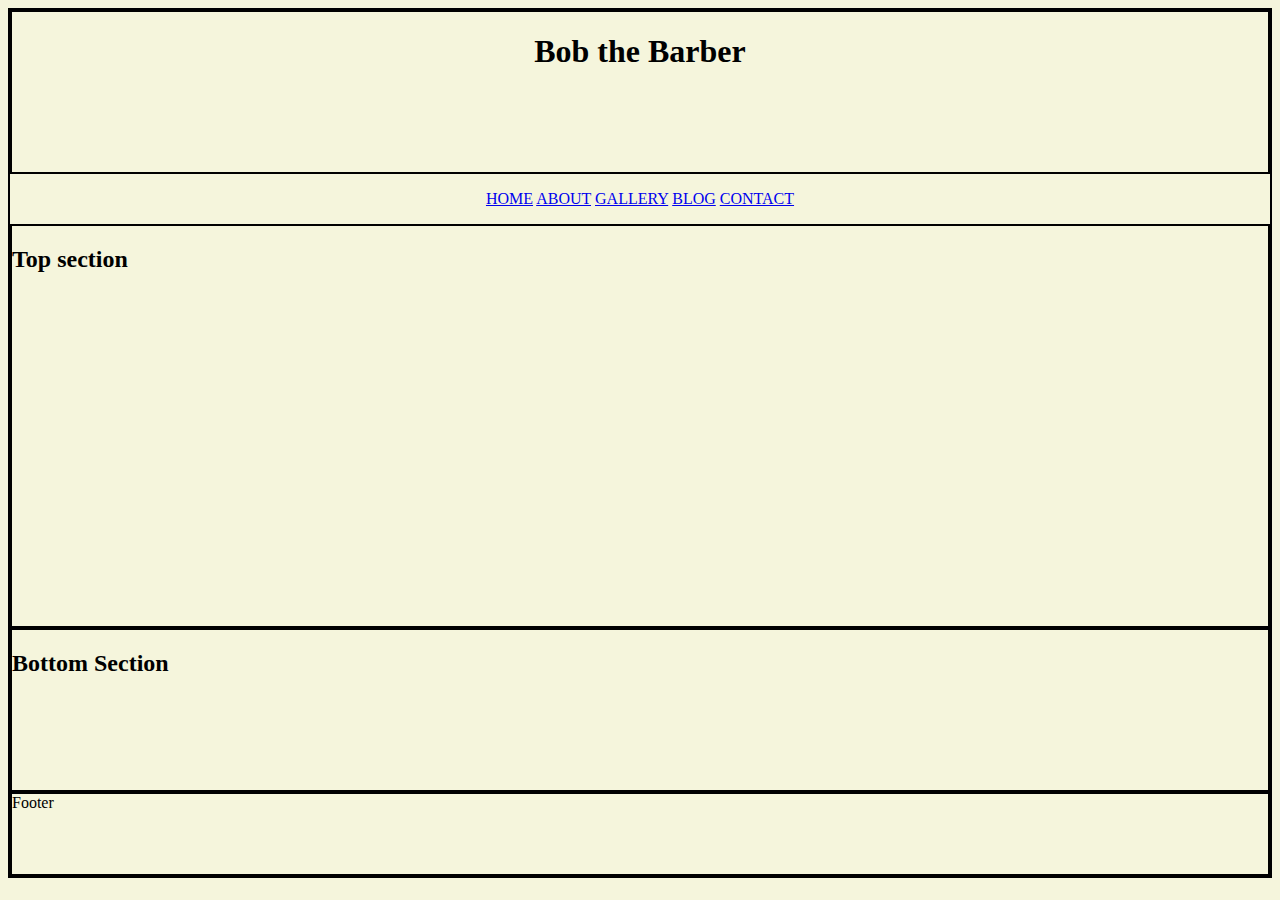
==== index.html @ 13a68159 "hairSalonWebsite" ====
<!DOCTYPE html>
<html lang="en">
  <head>
    <meta charset="UTF-8" />
    <meta name="viewport" content="width=device-width, initial-scale=1.0" />
    <title>Hair Salon</title>
    <link rel="stylesheet" href="style.css" />
  </head>
  <body>
    <div class="main">
      <header>
        <h1>Bob the Barber</h1>
      </header>
      <div id="links">
        <p>
          <a href="https://google.com">HOME</a>
          <a href="https://google.com">ABOUT</a>
          <a href="https://google.com">GALLERY</a>
          <a href="https://google.com">BLOG</a>
          <a href="https://google.com">CONTACT</a>
        </p>
      </div>
      <div class="top-section">
        <h2>Top section</h2>
      </div>
      <div class="bot-section">
        <h2>Bottom Section</h2>
      </div>
      <footer>Footer</footer>
    </div>
  </body>
</html>
---- style.css ----
body {
  background-color: beige;
}

.main {
  border: solid 2px;
}

header {
  display: flex;
  justify-content: center;
  border: solid 2px;
  height: 160px;
}

.top-section {
  border: solid 2px;
  height: 400px;
}

.bot-section {
  border: solid 2px;
  height: 160px;
}

footer {
  border: solid 2px;
  height: 80px;
}

#links {
  display: flex;
  justify-content: center;
}
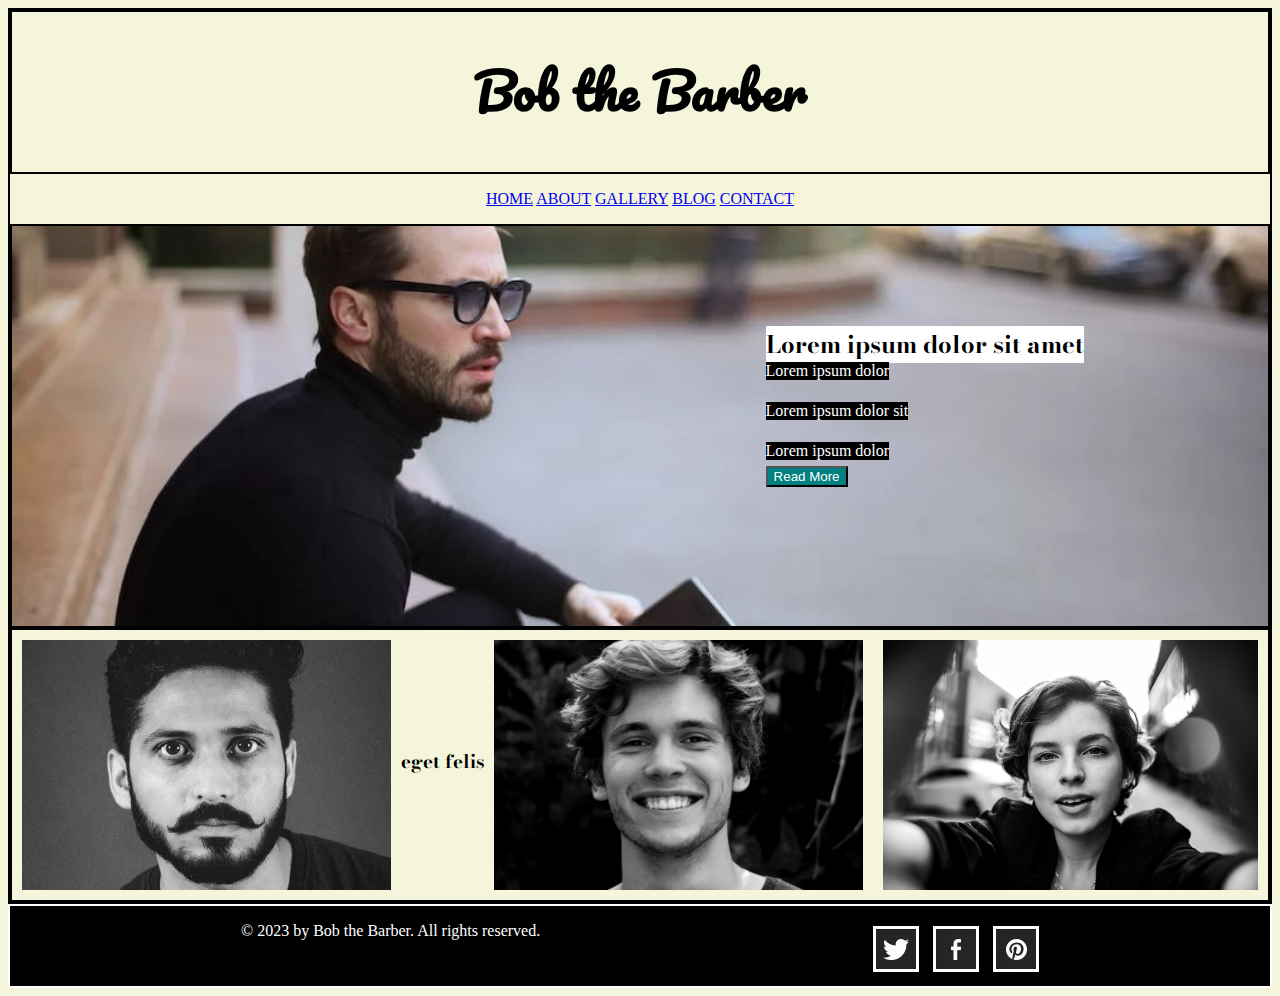
==== commit f67fd2a8: "hairSalonWebsite" ====
--- a/index.html
+++ b/index.html
@@ -5,6 +5,15 @@
     <meta name="viewport" content="width=device-width, initial-scale=1.0" />
     <title>Hair Salon</title>
     <link rel="stylesheet" href="style.css" />
+    <link rel="preconnect" href="https://fonts.googleapis.com" />
+    <link rel="preconnect" href="https://fonts.gstatic.com" crossorigin />
+    <link
+      href="https://fonts.googleapis.com/css2?family=Pacifico&display=swap"
+      rel="stylesheet"
+    />
+    <style>
+      @import url("https://fonts.googleapis.com/css2?family=Bodoni+Moda:opsz@6..96&display=swap");
+    </style>
   </head>
   <body>
     <div class="main">
@@ -13,20 +22,37 @@
       </header>
       <div id="links">
         <p>
-          <a href="https://google.com">HOME</a>
-          <a href="https://google.com">ABOUT</a>
-          <a href="https://google.com">GALLERY</a>
+          <a href="index.html">HOME</a>
+          <a href="about.html">ABOUT</a>
+          <a href="gallery.html">GALLERY</a>
           <a href="https://google.com">BLOG</a>
           <a href="https://google.com">CONTACT</a>
         </p>
       </div>
       <div class="top-section">
-        <h2>Top section</h2>
+        <img src="flipped.jpg" height="400px" width="100%" />
+        <h2 class="one">Lorem ipsum dolor sit amet</h2>
+        <p class="two">Lorem ipsum dolor</p>
+        <p class="three">Lorem ipsum dolor sit</p>
+        <p class="four">Lorem ipsum dolor</p>
+        <button class="five" href="">Read More</button>
       </div>
       <div class="bot-section">
-        <h2>Bottom Section</h2>
+        <img class="first-image" src="portrait4.jpg" />
+        <h3>eget felis</h3>
+        <img class="crop" src="portrait8.jpg" />
+        <img class="last-image" src="portrait9.jpg" />
       </div>
-      <footer>Footer</footer>
     </div>
+    <footer>
+      <p id="copyright">© 2023 by Bob the Barber. All rights reserved.</p>
+      <div class="foot">
+        <div id="socials">
+          <img id="twitter" src="twitter-dark.jpg" />
+          <img id="facebook" src="facebook-dark.jpg" />
+          <img id="pinterest" src="pinterest-dark.jpg" />
+        </div>
+      </div>
+    </footer>
   </body>
 </html>
--- a/style.css
+++ b/style.css
@@ -16,19 +16,129 @@
 .top-section {
   border: solid 2px;
   height: 400px;
+  position: relative;
+  text-align: center;
+  overflow: hidden;
+}
+
+.top-section img {
+  position: absolute;
+  top: 0;
+  left: 0;
+  width: 100%;
+  height: 100%;
+  object-fit: cover;
 }
 
 .bot-section {
   border: solid 2px;
-  height: 160px;
+  height: 250px;
+  display: flex;
+  justify-content: space-between;
+  align-items: center;
+  padding: 10px 0;
+}
+
+.first-image {
+  margin-right: 20px;
+}
+
+h3 {
+  color: black;
+  font-family: "Bodoni Moda", serif;
+  margin-top: 10px;
+}
+
+.bot-section img {
+  flex: 1;
+  object-fit: cover;
+  max-height: 100%;
+  width: auto;
+  margin: 0 10px;
+}
+
+.last-image {
+  margin-left: 20px;
 }
 
 footer {
+  display: grid;
+  grid-template-columns: 1fr 1fr;
   border: solid 2px;
   height: 80px;
+  background-color: black;
+  color: white;
+}
+
+h1 {
+  font-size: 50px;
+  font-family: "Pacifico", cursive;
 }
 
 #links {
   display: flex;
   justify-content: center;
 }
+
+.one {
+  position: absolute;
+  color: black;
+  background-color: white;
+  font-family: "Bodoni Moda", serif;
+  top: 20%;
+  left: 60%;
+}
+.two {
+  position: absolute;
+  color: white;
+  background-color: black;
+  top: 30%;
+  left: 60%;
+}
+.three {
+  position: absolute;
+  color: white;
+  background-color: black;
+  top: 40%;
+  left: 60%;
+}
+.four {
+  position: absolute;
+  color: white;
+  background-color: black;
+  top: 50%;
+  left: 60%;
+}
+.five {
+  position: absolute;
+  color: white;
+  background-color: teal;
+  top: 60%;
+  left: 60%;
+}
+
+.foot {
+  grid-column: 2/3;
+  display: flex;
+  justify-content: end;
+  margin-top: 20px;
+}
+
+#copyright {
+  margin-left: 231px;
+}
+
+#twitter {
+  margin-right: 10px;
+  border: solid 3px white;
+}
+
+#facebook {
+  margin-right: 10px;
+  border: solid 3px white;
+}
+
+#pinterest {
+  margin-right: 231px;
+  border: solid 3px white;
+}
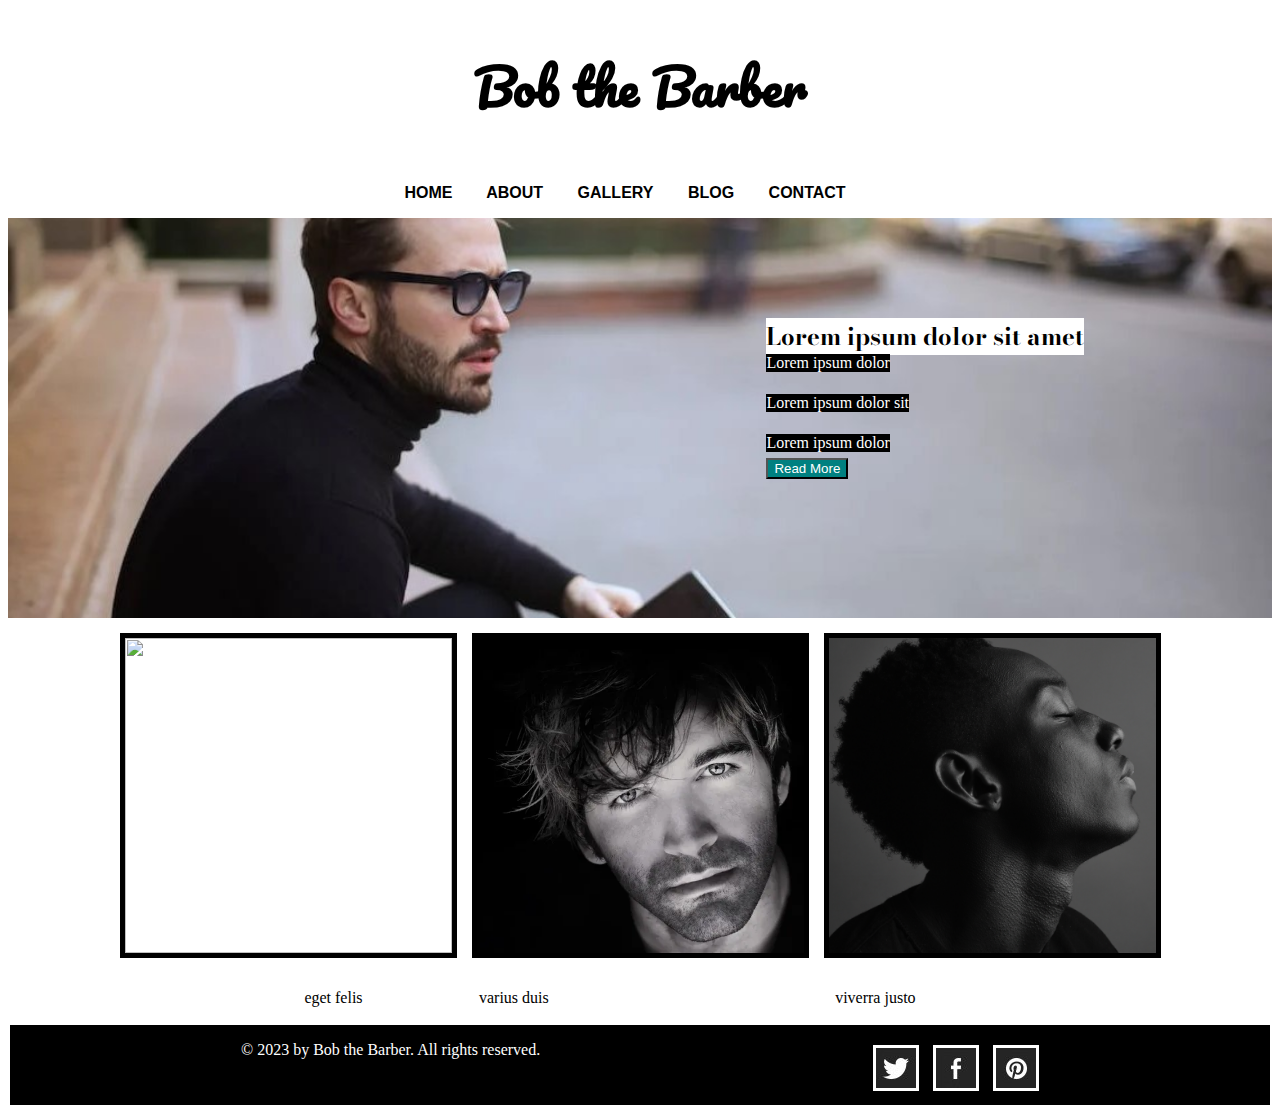
==== commit 1111a85c: "branchCommit" ====
--- a/index.html
+++ b/index.html
@@ -21,7 +21,7 @@
         <h1>Bob the Barber</h1>
       </header>
       <div id="links">
-        <p>
+        <p id="directory">
           <a href="index.html">HOME</a>
           <a href="about.html">ABOUT</a>
           <a href="gallery.html">GALLERY</a>
@@ -38,10 +38,25 @@
         <button class="five" href="">Read More</button>
       </div>
       <div class="bot-section">
-        <img class="first-image" src="portrait4.jpg" />
-        <h3>eget felis</h3>
-        <img class="crop" src="portrait8.jpg" />
-        <img class="last-image" src="portrait9.jpg" />
+        <table>
+          <tr>
+            <td id="top-left" onclick="handleClick(this)">
+              <img src="portrait1.jpg" />
+            </td>
+            <td id="top-middle" onclick="handleClick(this)">
+              <img src="portrait2.jpg" />
+            </td>
+            <td id="top-right" onclick="handleClick(this)">
+              <img src="portrait3.jpg" />
+            </td>
+          </tr>
+          </table>
+    </div>
+    <div class="person-title">
+      <div class="ipsum">
+      <p id="title1">eget felis</p>
+      <p id="title2">varius duis</p> 
+      <p id="title3">viverra justo</p> 
       </div>
     </div>
     <footer>
--- a/style.css
+++ b/style.css
@@ -1,20 +1,31 @@
 body {
-  background-color: beige;
+  background-color: white;
 }
 
 .main {
-  border: solid 2px;
+  /* border: solid 2px; */
 }
 
 header {
   display: flex;
   justify-content: center;
-  border: solid 2px;
+  /* border: solid 2px; */
   height: 160px;
 }
 
+#directory {
+  font-weight: bold;
+  font-family: "Arial Black", Gadget, sans-serif;
+}
+
+a {
+  color: black;
+  text-decoration: none;
+  margin-right: 30px;
+}
+
 .top-section {
-  border: solid 2px;
+  /* border: solid 2px; */
   height: 400px;
   position: relative;
   text-align: center;
@@ -30,15 +41,6 @@
   object-fit: cover;
 }
 
-.bot-section {
-  border: solid 2px;
-  height: 250px;
-  display: flex;
-  justify-content: space-between;
-  align-items: center;
-  padding: 10px 0;
-}
-
 .first-image {
   margin-right: 20px;
 }
@@ -47,14 +49,6 @@
   color: black;
   font-family: "Bodoni Moda", serif;
   margin-top: 10px;
-}
-
-.bot-section img {
-  flex: 1;
-  object-fit: cover;
-  max-height: 100%;
-  width: auto;
-  margin: 0 10px;
 }
 
 .last-image {
@@ -124,6 +118,53 @@
   margin-top: 20px;
 }
 
+td {
+  width: 325px;
+  text-align: center;
+  border: 5px solid black;
+  overflow: hidden;
+  position: relative;
+}
+
+td img {
+  width: 100%;
+  height: 100%;
+  object-fit: cover;
+  position: absolute;
+  top: 0;
+  left: 0;
+  right: 0;
+  bottom: 0;
+}
+
+table {
+  margin: auto auto;
+  border-spacing: 15px;
+}
+
+tr {
+  height: 325px;
+}
+
+.ipsum {
+  display: flex;
+  flex-direction: row;
+  justify-content: space-evenly;
+}
+
+#title1 {
+  margin-left: 180px;
+}
+
+#title2 {
+  margin-right: 170px;
+}
+
+#title3 {
+  margin-right: 240px;
+  margin-left: 0;
+}
+
 #copyright {
   margin-left: 231px;
 }
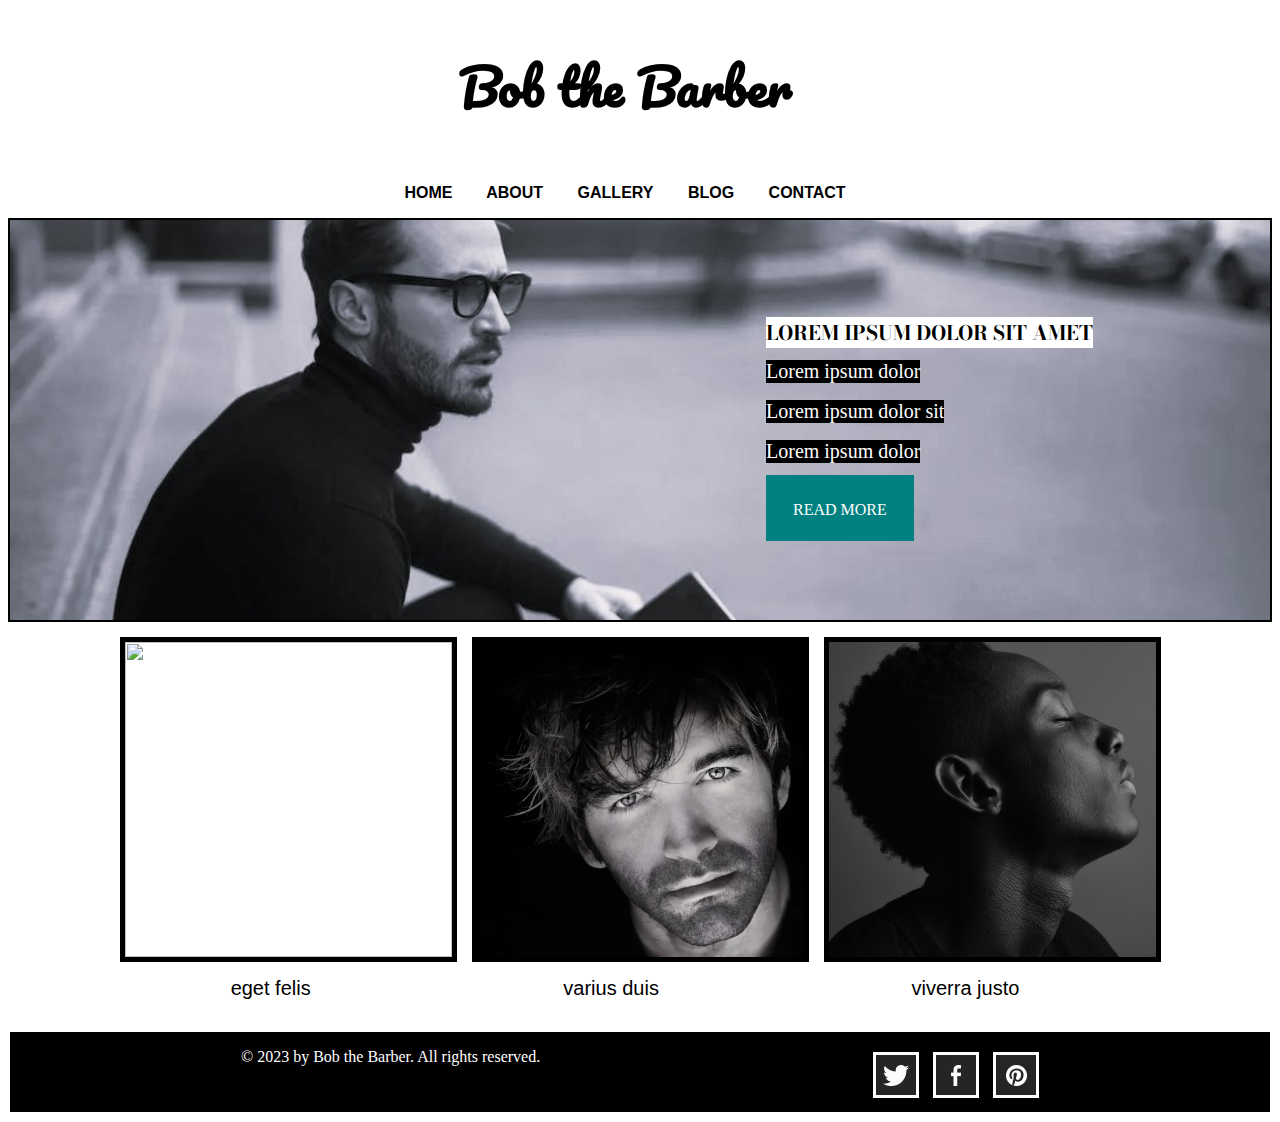
==== commit 566c5868: "hairTestBranch" ====
--- a/index.html
+++ b/index.html
@@ -3,7 +3,6 @@
   <head>
     <meta charset="UTF-8" />
     <meta name="viewport" content="width=device-width, initial-scale=1.0" />
-    <title>Hair Salon</title>
     <link rel="stylesheet" href="style.css" />
     <link rel="preconnect" href="https://fonts.googleapis.com" />
     <link rel="preconnect" href="https://fonts.gstatic.com" crossorigin />
@@ -11,6 +10,7 @@
       href="https://fonts.googleapis.com/css2?family=Pacifico&display=swap"
       rel="stylesheet"
     />
+    <title>Hair Salon</title>
     <style>
       @import url("https://fonts.googleapis.com/css2?family=Bodoni+Moda:opsz@6..96&display=swap");
     </style>
@@ -18,15 +18,15 @@
   <body>
     <div class="main">
       <header>
-        <h1>Bob the Barber</h1>
+        <h1><a href="index.html">Bob the Barber</a></h1>
       </header>
       <div id="links">
         <p id="directory">
           <a href="index.html">HOME</a>
           <a href="about.html">ABOUT</a>
           <a href="gallery.html">GALLERY</a>
-          <a href="https://google.com">BLOG</a>
-          <a href="https://google.com">CONTACT</a>
+          <a href="blog.html">BLOG</a>
+          <a href="contact.html">CONTACT</a>
         </p>
       </div>
       <div class="top-section">
@@ -35,28 +35,35 @@
         <p class="two">Lorem ipsum dolor</p>
         <p class="three">Lorem ipsum dolor sit</p>
         <p class="four">Lorem ipsum dolor</p>
-        <button class="five" href="">Read More</button>
+        <a class="five" href="singleBlog.html">Read More</a>
       </div>
       <div class="bot-section">
         <table>
           <tr>
             <td id="top-left" onclick="handleClick(this)">
-              <img src="portrait1.jpg" />
+              <a href="gallery.html">
+                <img src="portrait1.jpg" />
+              </a>
             </td>
             <td id="top-middle" onclick="handleClick(this)">
-              <img src="portrait2.jpg" />
+              <a href="gallery.html">
+                <img src="portrait2.jpg" />
+              </a>
             </td>
             <td id="top-right" onclick="handleClick(this)">
-              <img src="portrait3.jpg" />
+              <a href="gallery.html">
+                <img src="portrait3.jpg" />
+              </a>
             </td>
           </tr>
-          </table>
-    </div>
-    <div class="person-title">
-      <div class="ipsum">
-      <p id="title1">eget felis</p>
-      <p id="title2">varius duis</p> 
-      <p id="title3">viverra justo</p> 
+        </table>
+      </div>
+      <div class="person-title">
+        <div class="ipsum">
+          <p id="title1"><a href="gallery.html">eget felis</a></p>
+          <p id="title2"><a href="gallery.html">varius duis</a></p>
+          <p id="title3"><a href="gallery.html">viverra justo</a></p>
+        </div>
       </div>
     </div>
     <footer>
--- a/style.css
+++ b/style.css
@@ -25,7 +25,7 @@
 }
 
 .top-section {
-  /* border: solid 2px; */
+  border: solid 2px;
   height: 400px;
   position: relative;
   text-align: center;
@@ -53,6 +53,121 @@
 
 .last-image {
   margin-left: 20px;
+}
+
+h1 {
+  font-size: 50px;
+  font-family: "Pacifico", cursive;
+}
+
+#links {
+  display: flex;
+  justify-content: center;
+}
+
+.one {
+  position: absolute;
+  color: black;
+  background-color: white;
+  font-family: "Bodoni Moda", serif;
+  font-size: 20px;
+  text-transform: uppercase;
+  font-weight: bold;
+  top: 20%;
+  left: 60%;
+}
+.two {
+  position: absolute;
+  color: white;
+  background-color: black;
+  top: 30%;
+  left: 60%;
+  font-size: 20px;
+}
+.three {
+  position: absolute;
+  color: white;
+  background-color: black;
+  top: 40%;
+  left: 60%;
+  font-size: 20px;
+}
+.four {
+  position: absolute;
+  color: white;
+  background-color: black;
+  top: 50%;
+  left: 60%;
+  font-size: 20px;
+}
+.five {
+  position: absolute;
+  color: white;
+  background-color: teal;
+  top: 60%;
+  left: 60%;
+  display: inline-block;
+  font-size: 16px;
+  margin: 15px 0 0;
+  padding: 26px 27px 22px;
+  text-align: center;
+  text-decoration: none;
+  text-transform: uppercase;
+}
+
+td {
+  width: 325px;
+  text-align: center;
+  border: 5px solid black;
+  overflow: hidden;
+  position: relative;
+}
+
+td img {
+  width: 100%;
+  height: 100%;
+  object-fit: cover;
+  position: absolute;
+  top: 0;
+  left: 0;
+  right: 0;
+  bottom: 0;
+}
+
+table {
+  margin: auto auto;
+  border-spacing: 15px;
+}
+
+tr {
+  height: 325px;
+}
+
+.ipsum {
+  display: flex;
+  flex-direction: row;
+  justify-content: space-evenly;
+}
+
+#title1 {
+  font-family: "Arial Black", Gadget, sans-serif;
+  font-size: 20px;
+  font-weight: normal;
+  margin: 0 0 30px;
+}
+
+#title2 {
+  font-family: "Arial Black", Gadget, sans-serif;
+  font-size: 20px;
+  font-weight: normal;
+  margin: 0 0 30px;
+}
+
+#title3 {
+  font-family: "Arial Black", Gadget, sans-serif;
+  font-size: 20px;
+  font-weight: normal;
+  margin: 0 0 30px;
 }
 
 footer {
@@ -64,53 +179,6 @@
   color: white;
 }
 
-h1 {
-  font-size: 50px;
-  font-family: "Pacifico", cursive;
-}
-
-#links {
-  display: flex;
-  justify-content: center;
-}
-
-.one {
-  position: absolute;
-  color: black;
-  background-color: white;
-  font-family: "Bodoni Moda", serif;
-  top: 20%;
-  left: 60%;
-}
-.two {
-  position: absolute;
-  color: white;
-  background-color: black;
-  top: 30%;
-  left: 60%;
-}
-.three {
-  position: absolute;
-  color: white;
-  background-color: black;
-  top: 40%;
-  left: 60%;
-}
-.four {
-  position: absolute;
-  color: white;
-  background-color: black;
-  top: 50%;
-  left: 60%;
-}
-.five {
-  position: absolute;
-  color: white;
-  background-color: teal;
-  top: 60%;
-  left: 60%;
-}
-
 .foot {
   grid-column: 2/3;
   display: flex;
@@ -118,53 +186,6 @@
   margin-top: 20px;
 }
 
-td {
-  width: 325px;
-  text-align: center;
-  border: 5px solid black;
-  overflow: hidden;
-  position: relative;
-}
-
-td img {
-  width: 100%;
-  height: 100%;
-  object-fit: cover;
-  position: absolute;
-  top: 0;
-  left: 0;
-  right: 0;
-  bottom: 0;
-}
-
-table {
-  margin: auto auto;
-  border-spacing: 15px;
-}
-
-tr {
-  height: 325px;
-}
-
-.ipsum {
-  display: flex;
-  flex-direction: row;
-  justify-content: space-evenly;
-}
-
-#title1 {
-  margin-left: 180px;
-}
-
-#title2 {
-  margin-right: 170px;
-}
-
-#title3 {
-  margin-right: 240px;
-  margin-left: 0;
-}
-
 #copyright {
   margin-left: 231px;
 }
@@ -183,3 +204,173 @@
   margin-right: 231px;
   border: solid 3px white;
 }
+
+/* @media (max-width: 390px) {
+  footer {
+    grid-template-columns: 1fr;
+    text-align: center;
+    height: 130px;
+    position: relative;
+  }
+
+  #copyright {
+    margin-right: 220px;
+    margin-top: 15px;
+    height: 40px;
+    font-size: 11px;
+  }
+
+  .foot {
+    grid-column: unset;
+    position: absolute;
+    top: 50%;
+    left: 50%;
+    transform: translate(-50%, -50%);
+  }
+
+  footer p {
+    margin: 5px;
+  }
+
+  #socials {
+    display: flex;
+    flex-wrap: wrap;
+    justify-content: center;
+    align-items: center;
+  }
+
+  #twitter,
+  #facebook,
+  #pinterest {
+    margin: 5px;
+    max-width: 20px;
+    height: auto;
+  }
+} */
+
+@media (max-width: 576px) {
+  footer {
+    grid-template-columns: 1fr;
+    text-align: center;
+    height: 130px;
+    position: relative;
+  }
+
+  #copyright {
+    margin-right: 220px;
+    margin-top: 15px;
+    height: 40px;
+    font-size: 11px;
+  }
+
+  .foot {
+    grid-column: unset;
+    position: absolute;
+    top: 50%;
+    left: 50%;
+    transform: translate(-50%, -50%);
+  }
+
+  footer p {
+    margin: 5px;
+  }
+
+  #socials {
+    display: flex;
+    flex-wrap: wrap;
+    justify-content: center;
+    align-items: center;
+  }
+
+  #twitter,
+  #facebook,
+  #pinterest {
+    margin: 5px;
+    max-width: 20px;
+    height: auto;
+  }
+
+  footer {
+    text-align: center;
+    height: 130px;
+    position: relative;
+    grid-template-columns: 1fr;
+  }
+
+  #copyright {
+    margin-right: 220px;
+    margin-top: 15px;
+    height: 40px;
+    font-size: 11px;
+  }
+
+  .foot {
+    grid-column: unset;
+    position: absolute;
+    top: 50%;
+    left: 50%;
+    transform: translate(-50%, -50%);
+  }
+
+  footer p {
+    margin: 5px;
+  }
+
+  #socials {
+    display: flex;
+    flex-wrap: wrap;
+    justify-content: center;
+    align-items: center;
+  }
+
+  #twitter,
+  #facebook,
+  #pinterest {
+    margin: 5px;
+    max-width: 20px;
+    height: auto;
+  }
+}
+
+/* @media (max-width: 800px) {
+  footer {
+    grid-template-columns: 1fr;
+    text-align: center;
+    height: 130px;
+    position: relative;
+  }
+
+  #copyright {
+    margin-right: 220px;
+    margin-top: 15px;
+    height: 40px;
+    font-size: 11px;
+  }
+
+  .foot {
+    grid-column: unset;
+    position: absolute;
+    top: 50%;
+    left: 50%;
+    transform: translate(-50%, -50%);
+  }
+
+  footer p {
+    margin: 5px;
+  }
+
+  #socials {
+    display: flex;
+    flex-wrap: wrap;
+    justify-content: center;
+    align-items: center;
+  }
+
+  #twitter,
+  #facebook,
+  #pinterest {
+    margin: 5px;
+    max-width: 20px;
+    height: auto;
+  }
+} */
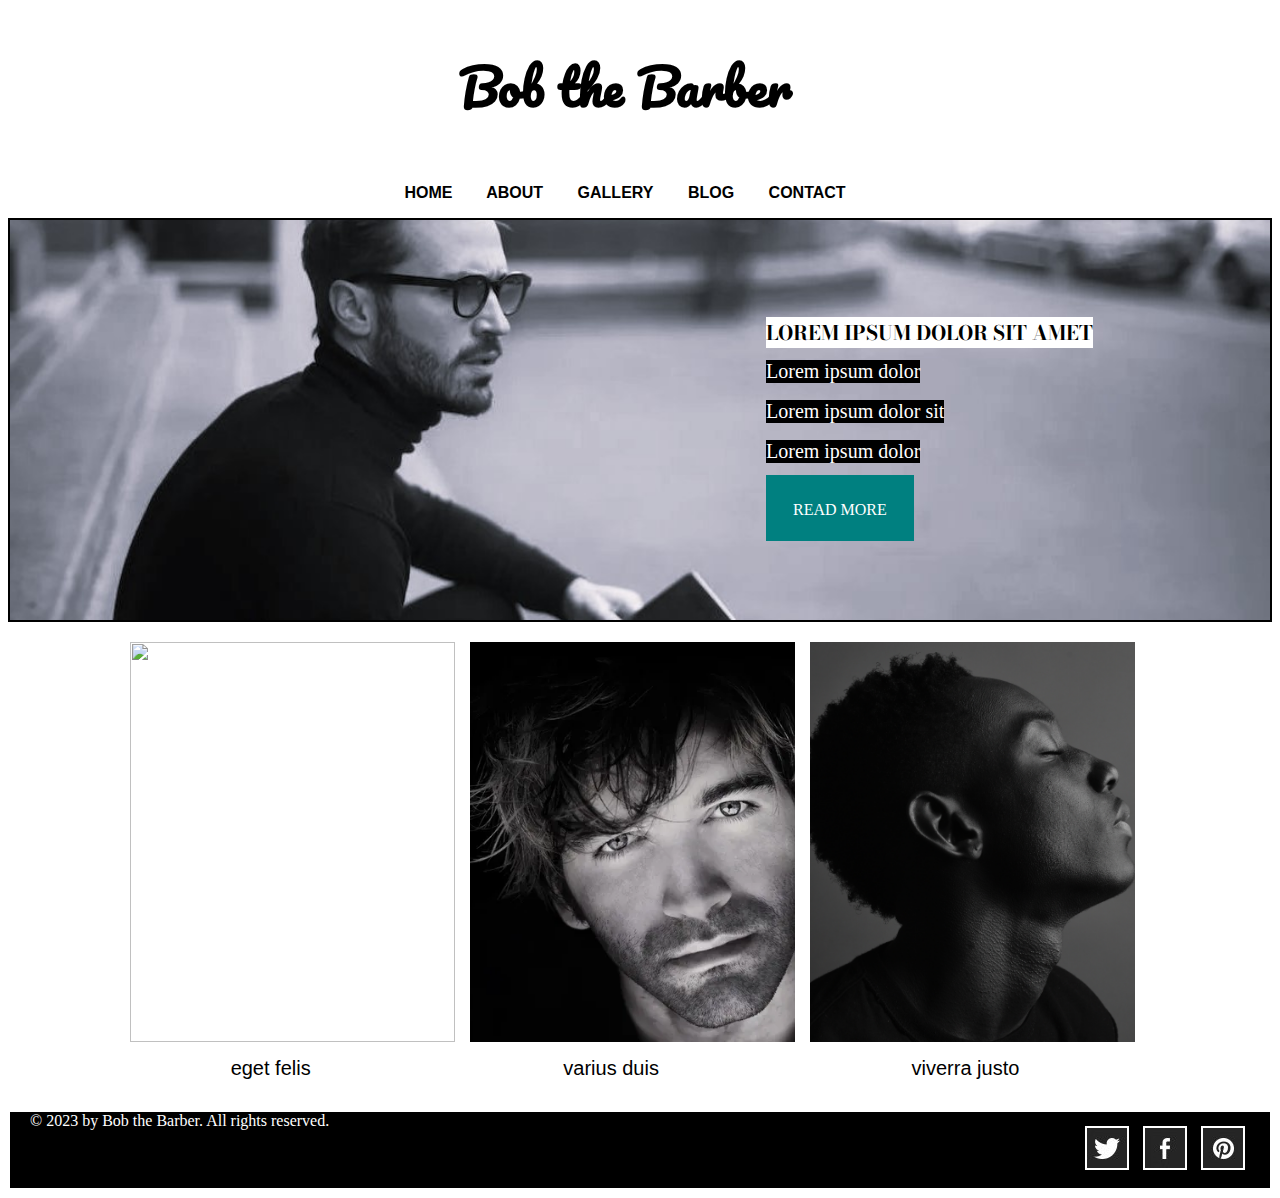
==== commit 95c73507: "hairSalonWebsite" ====
--- a/index.html
+++ b/index.html
@@ -4,16 +4,7 @@
     <meta charset="UTF-8" />
     <meta name="viewport" content="width=device-width, initial-scale=1.0" />
     <link rel="stylesheet" href="style.css" />
-    <link rel="preconnect" href="https://fonts.googleapis.com" />
-    <link rel="preconnect" href="https://fonts.gstatic.com" crossorigin />
-    <link
-      href="https://fonts.googleapis.com/css2?family=Pacifico&display=swap"
-      rel="stylesheet"
-    />
     <title>Hair Salon</title>
-    <style>
-      @import url("https://fonts.googleapis.com/css2?family=Bodoni+Moda:opsz@6..96&display=swap");
-    </style>
   </head>
   <body>
     <div class="main">
@@ -37,44 +28,38 @@
         <p class="four">Lorem ipsum dolor</p>
         <a class="five" href="singleBlog.html">Read More</a>
       </div>
-      <div class="bot-section">
-        <table>
-          <tr>
-            <td id="top-left" onclick="handleClick(this)">
-              <a href="gallery.html">
-                <img src="portrait1.jpg" />
-              </a>
-            </td>
-            <td id="top-middle" onclick="handleClick(this)">
-              <a href="gallery.html">
-                <img src="portrait2.jpg" />
-              </a>
-            </td>
-            <td id="top-right" onclick="handleClick(this)">
-              <a href="gallery.html">
-                <img src="portrait3.jpg" />
-              </a>
-            </td>
-          </tr>
-        </table>
-      </div>
-      <div class="person-title">
-        <div class="ipsum">
-          <p id="title1"><a href="gallery.html">eget felis</a></p>
-          <p id="title2"><a href="gallery.html">varius duis</a></p>
-          <p id="title3"><a href="gallery.html">viverra justo</a></p>
+      <div class="image-container">
+        <div class="image-item">
+          <a href="gallery.html">
+            <img src="portrait1.jpg" />
+          </a>
+        </div>
+        <div class="image-item">
+          <a href="gallery.html">
+            <img src="portrait2.jpg" />
+          </a>
+        </div>
+        <div class="image-item">
+          <a href="gallery.html">
+            <img src="portrait3.jpg" />
+          </a>
         </div>
       </div>
+      <div class="ipsum">
+        <p id="title1"><a href="gallery.html">eget felis</a></p>
+        <p id="title2"><a href="gallery.html">varius duis</a></p>
+        <p id="title3"><a href="gallery.html">viverra justo</a></p>
+      </div>
+      <footer>
+        <p id="copyright">© 2023 by Bob the Barber. All rights reserved.</p>
+        <div class="foot">
+          <div id="socials">
+            <img id="twitter" src="twitter-dark.jpg" />
+            <img id="facebook" src="facebook-dark.jpg" />
+            <img id="pinterest" src="pinterest-dark.jpg" />
+          </div>
+        </div>
+      </footer>
     </div>
-    <footer>
-      <p id="copyright">© 2023 by Bob the Barber. All rights reserved.</p>
-      <div class="foot">
-        <div id="socials">
-          <img id="twitter" src="twitter-dark.jpg" />
-          <img id="facebook" src="facebook-dark.jpg" />
-          <img id="pinterest" src="pinterest-dark.jpg" />
-        </div>
-      </div>
-    </footer>
   </body>
 </html>
--- a/style.css
+++ b/style.css
@@ -1,3 +1,6 @@
+@import url("https://fonts.googleapis.com/css2?family=Pacifico&display=swap");
+@import url("https://fonts.googleapis.com/css2?family=Bodoni+Moda:opsz@6..96&display=swap");
+
 body {
   background-color: white;
 }
@@ -76,6 +79,7 @@
   top: 20%;
   left: 60%;
 }
+
 .two {
   position: absolute;
   color: white;
@@ -115,32 +119,26 @@
   text-transform: uppercase;
 }
 
-td {
-  width: 325px;
-  text-align: center;
-  border: 5px solid black;
+.image-container {
+  display: flex;
+  flex-wrap: wrap;
+  justify-content: center;
+}
+
+.image-item {
+  flex: 0 0 100%;
+  max-width: 325px;
+  margin-bottom: 15px;
+  height: 400px;
   overflow: hidden;
-  position: relative;
-}
-
-td img {
+  margin-right: 15px;
+  margin-top: 20px;
+}
+
+.image-item img {
   width: 100%;
   height: 100%;
   object-fit: cover;
-  position: absolute;
-  top: 0;
-  left: 0;
-  right: 0;
-  bottom: 0;
-}
-
-table {
-  margin: auto auto;
-  border-spacing: 15px;
-}
-
-tr {
-  height: 325px;
 }
 
 .ipsum {
@@ -177,200 +175,33 @@
   height: 80px;
   background-color: black;
   color: white;
+  padding: 0 20px;
+  box-sizing: border-box;
 }
 
 .foot {
   grid-column: 2/3;
   display: flex;
-  justify-content: end;
-  margin-top: 20px;
+  justify-content: flex-end;
+  align-items: center;
+  height: 100%;
 }
 
 #copyright {
-  margin-left: 231px;
-}
-
-#twitter {
-  margin-right: 10px;
-  border: solid 3px white;
-}
-
-#facebook {
-  margin-right: 10px;
-  border: solid 3px white;
-}
-
+  margin: 0;
+}
+
+#twitter,
+#facebook,
 #pinterest {
-  margin-right: 231px;
-  border: solid 3px white;
-}
-
-/* @media (max-width: 390px) {
-  footer {
-    grid-template-columns: 1fr;
-    text-align: center;
-    height: 130px;
-    position: relative;
+  margin: 0 5px;
+  max-width: 40px;
+  height: auto;
+  border: solid 2px white;
+}
+
+@media (max-width: 576px) {
+  .ipsum {
+    display: none;
   }
-
-  #copyright {
-    margin-right: 220px;
-    margin-top: 15px;
-    height: 40px;
-    font-size: 11px;
-  }
-
-  .foot {
-    grid-column: unset;
-    position: absolute;
-    top: 50%;
-    left: 50%;
-    transform: translate(-50%, -50%);
-  }
-
-  footer p {
-    margin: 5px;
-  }
-
-  #socials {
-    display: flex;
-    flex-wrap: wrap;
-    justify-content: center;
-    align-items: center;
-  }
-
-  #twitter,
-  #facebook,
-  #pinterest {
-    margin: 5px;
-    max-width: 20px;
-    height: auto;
-  }
-} */
-
-@media (max-width: 576px) {
-  footer {
-    grid-template-columns: 1fr;
-    text-align: center;
-    height: 130px;
-    position: relative;
-  }
-
-  #copyright {
-    margin-right: 220px;
-    margin-top: 15px;
-    height: 40px;
-    font-size: 11px;
-  }
-
-  .foot {
-    grid-column: unset;
-    position: absolute;
-    top: 50%;
-    left: 50%;
-    transform: translate(-50%, -50%);
-  }
-
-  footer p {
-    margin: 5px;
-  }
-
-  #socials {
-    display: flex;
-    flex-wrap: wrap;
-    justify-content: center;
-    align-items: center;
-  }
-
-  #twitter,
-  #facebook,
-  #pinterest {
-    margin: 5px;
-    max-width: 20px;
-    height: auto;
-  }
-
-  footer {
-    text-align: center;
-    height: 130px;
-    position: relative;
-    grid-template-columns: 1fr;
-  }
-
-  #copyright {
-    margin-right: 220px;
-    margin-top: 15px;
-    height: 40px;
-    font-size: 11px;
-  }
-
-  .foot {
-    grid-column: unset;
-    position: absolute;
-    top: 50%;
-    left: 50%;
-    transform: translate(-50%, -50%);
-  }
-
-  footer p {
-    margin: 5px;
-  }
-
-  #socials {
-    display: flex;
-    flex-wrap: wrap;
-    justify-content: center;
-    align-items: center;
-  }
-
-  #twitter,
-  #facebook,
-  #pinterest {
-    margin: 5px;
-    max-width: 20px;
-    height: auto;
-  }
-}
-
-/* @media (max-width: 800px) {
-  footer {
-    grid-template-columns: 1fr;
-    text-align: center;
-    height: 130px;
-    position: relative;
-  }
-
-  #copyright {
-    margin-right: 220px;
-    margin-top: 15px;
-    height: 40px;
-    font-size: 11px;
-  }
-
-  .foot {
-    grid-column: unset;
-    position: absolute;
-    top: 50%;
-    left: 50%;
-    transform: translate(-50%, -50%);
-  }
-
-  footer p {
-    margin: 5px;
-  }
-
-  #socials {
-    display: flex;
-    flex-wrap: wrap;
-    justify-content: center;
-    align-items: center;
-  }
-
-  #twitter,
-  #facebook,
-  #pinterest {
-    margin: 5px;
-    max-width: 20px;
-    height: auto;
-  }
-} */
+}
